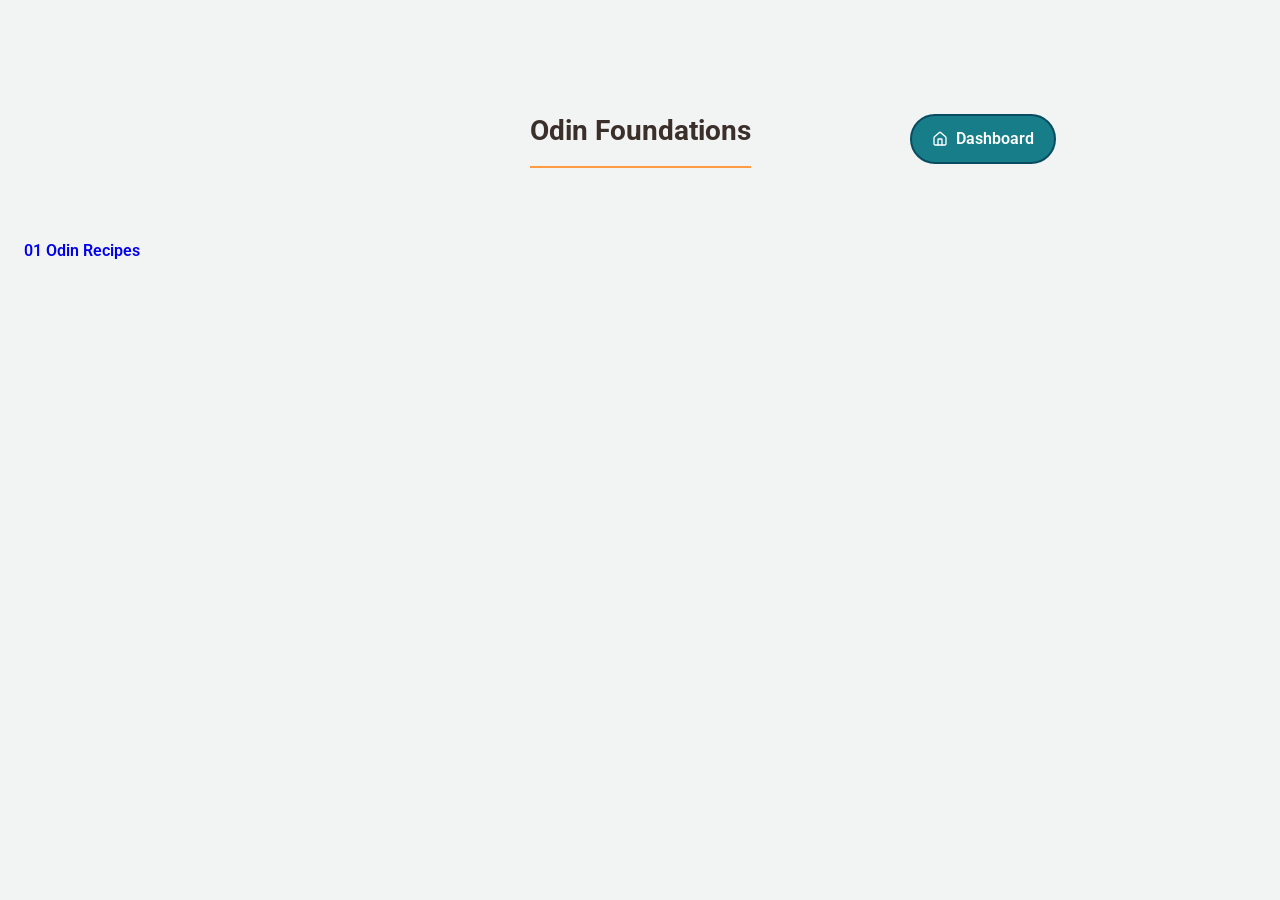
==== index.html @ 88be190a "style: added basic styling to foundations index" ====
<!doctype html>
<html lang="en">
  <head>
    <meta charset="UTF-8" />
    <meta name="viewport" content="width=device-width, initial-scale=1.0" />
    <title>Odin Foundations Page</title>

    <!-- Google Font: Roboto (Variable Font) -->
    <link rel="preconnect" href="https://fonts.googleapis.com" />
    <link rel="preconnect" href="https://fonts.gstatic.com" crossorigin />
    <link
      href="https://fonts.googleapis.com/css2?family=Roboto:ital,wght@0,100..900;1,100..900&display=swap"
      rel="stylesheet"
    />

    <!-- Deine globale CSS-Boilerplate -->
    <link rel="stylesheet" href="styles.css" />
  </head>

  <body>
    <header class="page-header">
      <div class="header-spacer"></div>
      <h1>Odin Foundations</h1>
      <a href="https://janf1997-sys.github.io/odin-hub/" class="home-button"
        >Dashboard</a
      >
    </header>
    <main class="foundations-container">
      <ul class="project-list">
        <li class="project-item">
          <a href="./01_odin-recipes/index.html" class="project-link">
            <span class="project-number">01</span>
            <span class="project-name">Odin Recipes</span>
          </a>
        </li>
      </ul>
    </main>
  </body>
</html>
---- styles.css ----
:root {
  --bg-main: #f2f4f3;
  --primary: #177e89;
  --primary-hover: #084c61;
  --text-main: #53423c;
  --text-heading: #3b2f2b;
  --accent: #ff9b42;
  --font-main: 'Roboto', sans-serif;
}
* {
  box-sizing: border-box;
  margin: 0;
  padding: 0;
}
body {
  font-family: var(--font-main);
  line-height: 1.6;
  background-color: var(--bg-main);
  color: var(--text-main);
  padding: 2rem 1.5rem;
}
h1,
h2,
h3,
h4,
h5,
h6 {
  color: var(--text-heading);
}
h1 {
  font-size: 1.75rem;
  margin-bottom: 2rem;
  border-bottom: 2px solid var(--accent);
  padding-bottom: 0.75rem;
}
.project-list {
  list-style-type: none;
}
.project-list li {
  margin-bottom: 0.5rem;
}
.project-list a {
  display: inline-block;
  font-weight: 600;
  text-decoration: none;
}
.project-list a:hover {
  text-decoration: underline;
  color: var(--accent);
}
.page-header {
  display: grid;
  grid-template-columns: 1fr auto 1fr;
  align-items: center;
  max-width: 100%;
  width: 100%;
  margin: 2rem auto 1.5rem auto;
  padding: 0 2.5rem;
  box-sizing: border-box;
}
.page-header h1 {
  grid-column: 2;
  margin: 0;
  text-align: center;
}
.home-button {
  grid-column: 3;
  justify-self: end;
  display: inline-flex;
  align-items: center;
  background-color: var(--primary);
  padding: 10px 20px;
  border-radius: 100px;
  border: 2px solid var(--primary-hover);
  margin: 50px auto;
  color: #fff;
  transition: ease-in-out 0.2s;
  font-weight: 600;
  gap: 0.5rem;
  text-decoration: none;
}
.home-button:hover {
  scale: 1.1;
}
.home-button::before {
  content: '';
  display: inline-block;
  width: 1rem;
  height: 1rem;
  flex-shrink: 0;
  background-image: url('[data-uri]');
  background-repeat: no-repeat;
  background-position: center;
  background-size: contain;
}
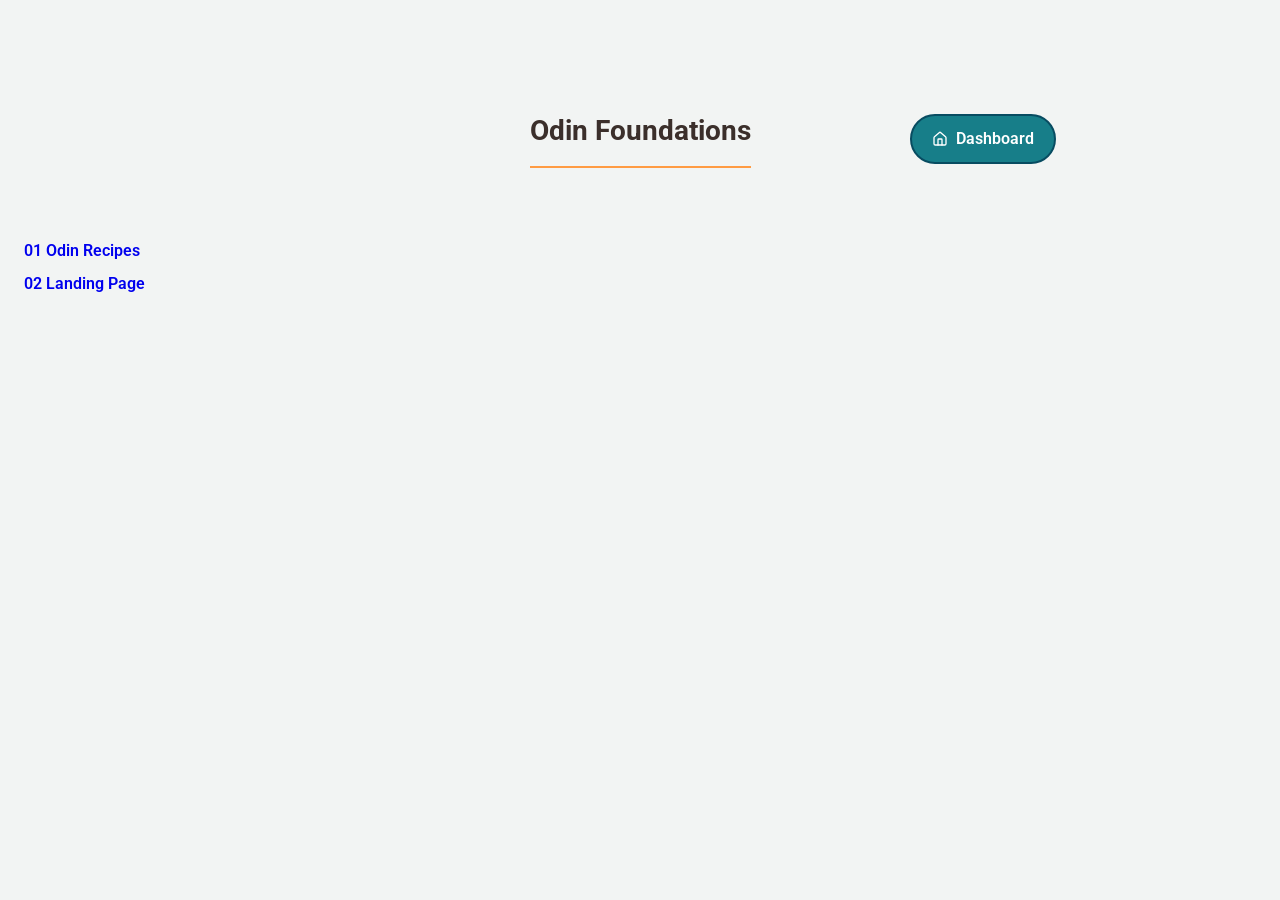
==== commit 6613061e: "feat: added new link to main index" ====
--- a/index.html
+++ b/index.html
@@ -33,6 +33,12 @@
             <span class="project-name">Odin Recipes</span>
           </a>
         </li>
+        <li class="project-item">
+          <a href="./02_landing-page/index.html" class="project-link">
+            <span class="project-number">02</span>
+            <span class="project-name">Landing Page</span>
+          </a>
+        </li>
       </ul>
     </main>
   </body>
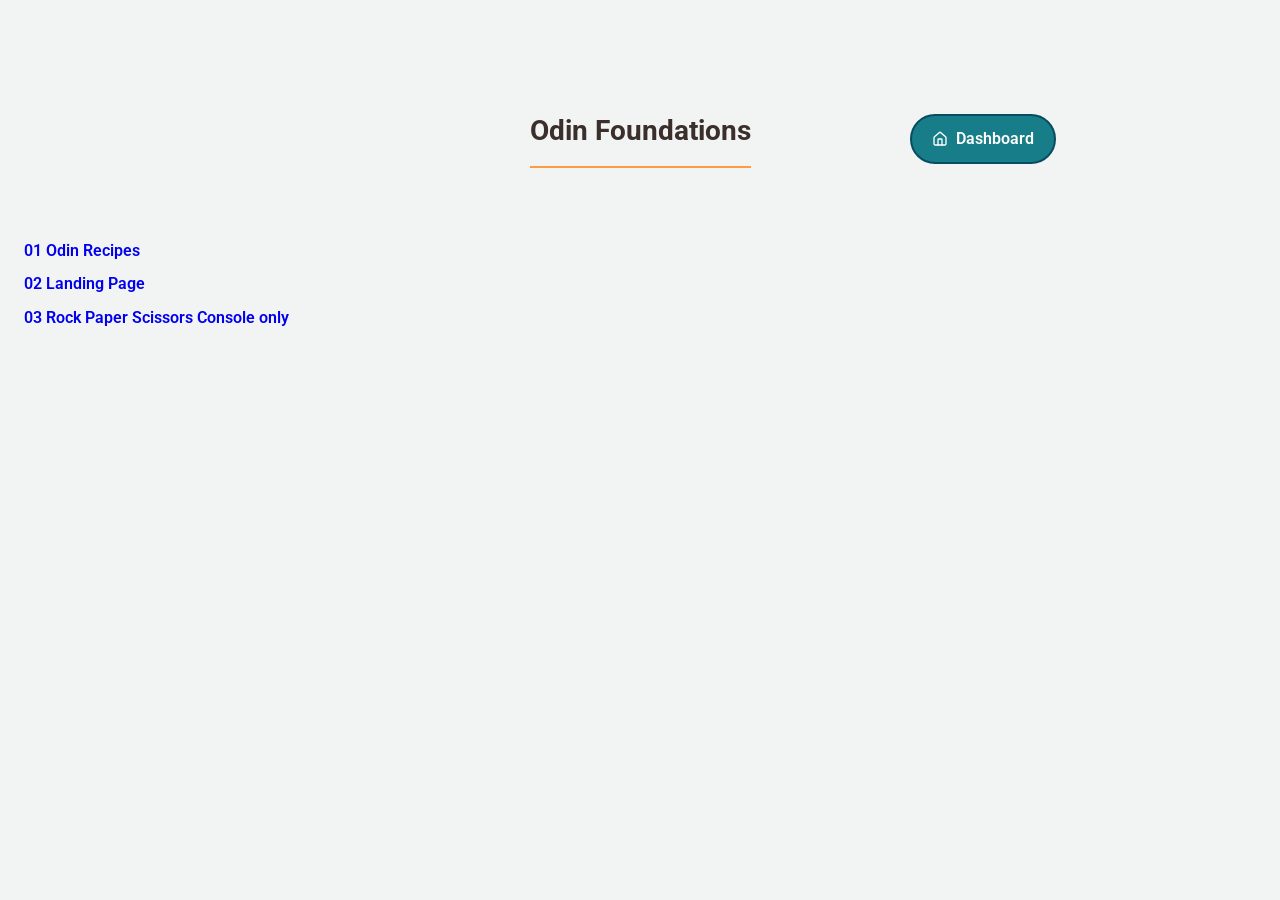
==== commit dda31c5b: "feat: add Rock Paper Scissors project link to index.html" ====
--- a/index.html
+++ b/index.html
@@ -34,9 +34,15 @@
           </a>
         </li>
         <li class="project-item">
-          <a href="./02_landing-page/index.html" class="project-link">
+          <a href="./02_landing_page/index.html" class="project-link">
             <span class="project-number">02</span>
             <span class="project-name">Landing Page</span>
+          </a>
+        </li>
+        <li class="project-item">
+          <a href="./03_rock-paper-scissors/index.html" class="project-link">
+            <span class="project-number">03</span>
+            <span class="project-name">Rock Paper Scissors Console only</span>
           </a>
         </li>
       </ul>
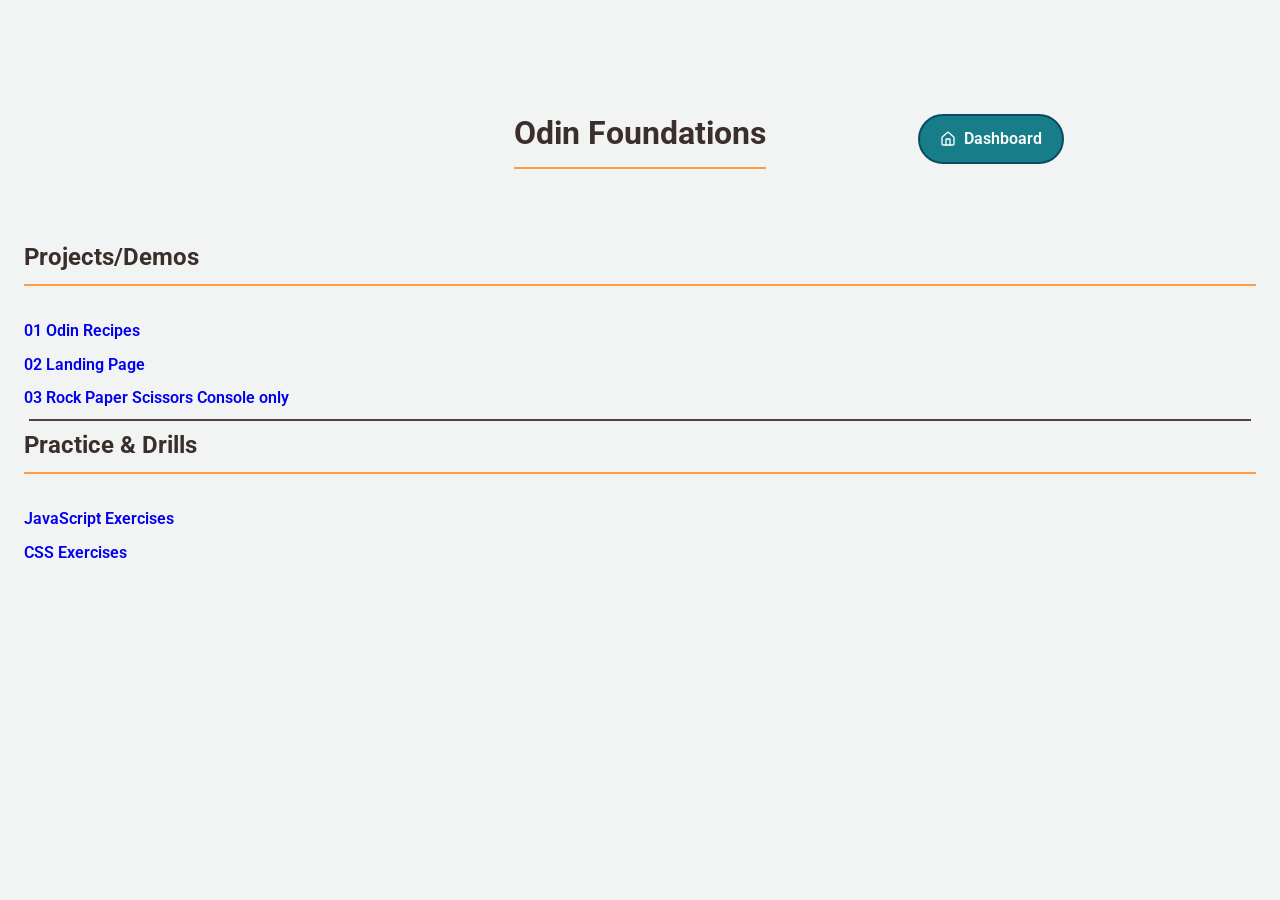
==== commit 70cad92c: "feat(ui): add exercise repo links and styles" ====
--- a/index.html
+++ b/index.html
@@ -25,27 +25,52 @@
         >Dashboard</a
       >
     </header>
-    <main class="foundations-container">
-      <ul class="project-list">
-        <li class="project-item">
-          <a href="./01_odin-recipes/index.html" class="project-link">
-            <span class="project-number">01</span>
-            <span class="project-name">Odin Recipes</span>
-          </a>
-        </li>
-        <li class="project-item">
-          <a href="./02_landing_page/index.html" class="project-link">
-            <span class="project-number">02</span>
-            <span class="project-name">Landing Page</span>
-          </a>
-        </li>
-        <li class="project-item">
-          <a href="./03_rock-paper-scissors/index.html" class="project-link">
-            <span class="project-number">03</span>
-            <span class="project-name">Rock Paper Scissors Console only</span>
-          </a>
-        </li>
-      </ul>
+    <main>
+      <section class="foundations-container">
+        <h2>Projects/Demos</h2>
+        <ul class="project-list">
+          <li class="project-item">
+            <a href="./01_odin-recipes/index.html" class="project-link">
+              <span class="project-number">01</span>
+              <span class="project-name">Odin Recipes</span>
+            </a>
+          </li>
+          <li class="project-item">
+            <a href="./02_landing_page/index.html" class="project-link">
+              <span class="project-number">02</span>
+              <span class="project-name">Landing Page</span>
+            </a>
+          </li>
+          <li class="project-item">
+            <a href="./03_rock-paper-scissors/index.html" class="project-link">
+              <span class="project-number">03</span>
+              <span class="project-name">Rock Paper Scissors Console only</span>
+            </a>
+          </li>
+        </ul>
+      </section>
+      <hr />
+      <section class="exercises-section">
+        <h2>Practice & Drills</h2>
+        <ul class="exercises-list">
+          <li>
+            <a
+              href="https://github.com/janf1997-sys/javascript-exercises"
+              target="_blank"
+              rel="noopener noreferrer"
+              >JavaScript Exercises</a
+            >
+          </li>
+          <li>
+            <a
+              href="https://github.com/janf1997-sys/css-exercises"
+              target="_blank"
+              rel="noopener noreferrer"
+              >CSS Exercises</a
+            >
+          </li>
+        </ul>
+      </section>
     </main>
   </body>
 </html>
--- a/styles.css
+++ b/styles.css
@@ -28,23 +28,33 @@
   color: var(--text-heading);
 }
 h1 {
-  font-size: 1.75rem;
+  font-size: 2rem;
   margin-bottom: 2rem;
   border-bottom: 2px solid var(--accent);
-  padding-bottom: 0.75rem;
+  padding-bottom: 0.5rem;
 }
-.project-list {
+h2 {
+  font-size: 1.5rem;
+  margin-bottom: 2rem;
+  border-bottom: 2px solid var(--accent);
+  padding-bottom: 0.5rem;
+}
+.project-list,
+.exercises-list {
   list-style-type: none;
 }
-.project-list li {
+.project-list li,
+.exercises-list li {
   margin-bottom: 0.5rem;
 }
-.project-list a {
+.project-list a,
+.exercises-list a {
   display: inline-block;
   font-weight: 600;
   text-decoration: none;
 }
-.project-list a:hover {
+.project-list a:hover,
+.exercises-list a:hover {
   text-decoration: underline;
   color: var(--accent);
 }
@@ -93,3 +103,10 @@
   background-position: center;
   background-size: contain;
 }
+
+hr {
+  margin: 5px;
+  border: none;
+  height: 2px;
+  background-color: var(--text-main);
+}
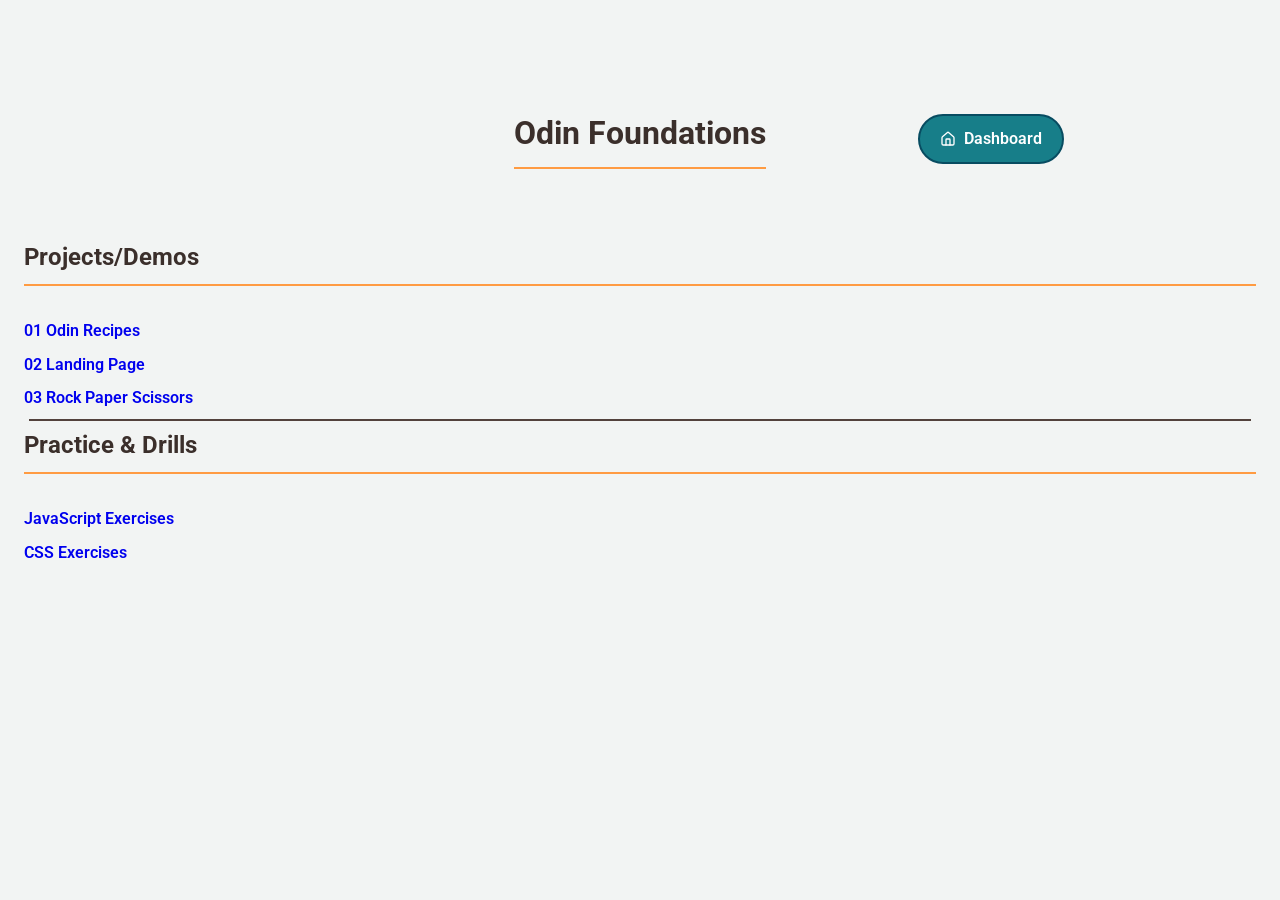
==== commit 47d28627: "docs: remove console-only notes from readme and landing page" ====
--- a/index.html
+++ b/index.html
@@ -44,7 +44,7 @@
           <li class="project-item">
             <a href="./03_rock-paper-scissors/index.html" class="project-link">
               <span class="project-number">03</span>
-              <span class="project-name">Rock Paper Scissors Console only</span>
+              <span class="project-name">Rock Paper Scissors</span>
             </a>
           </li>
         </ul>
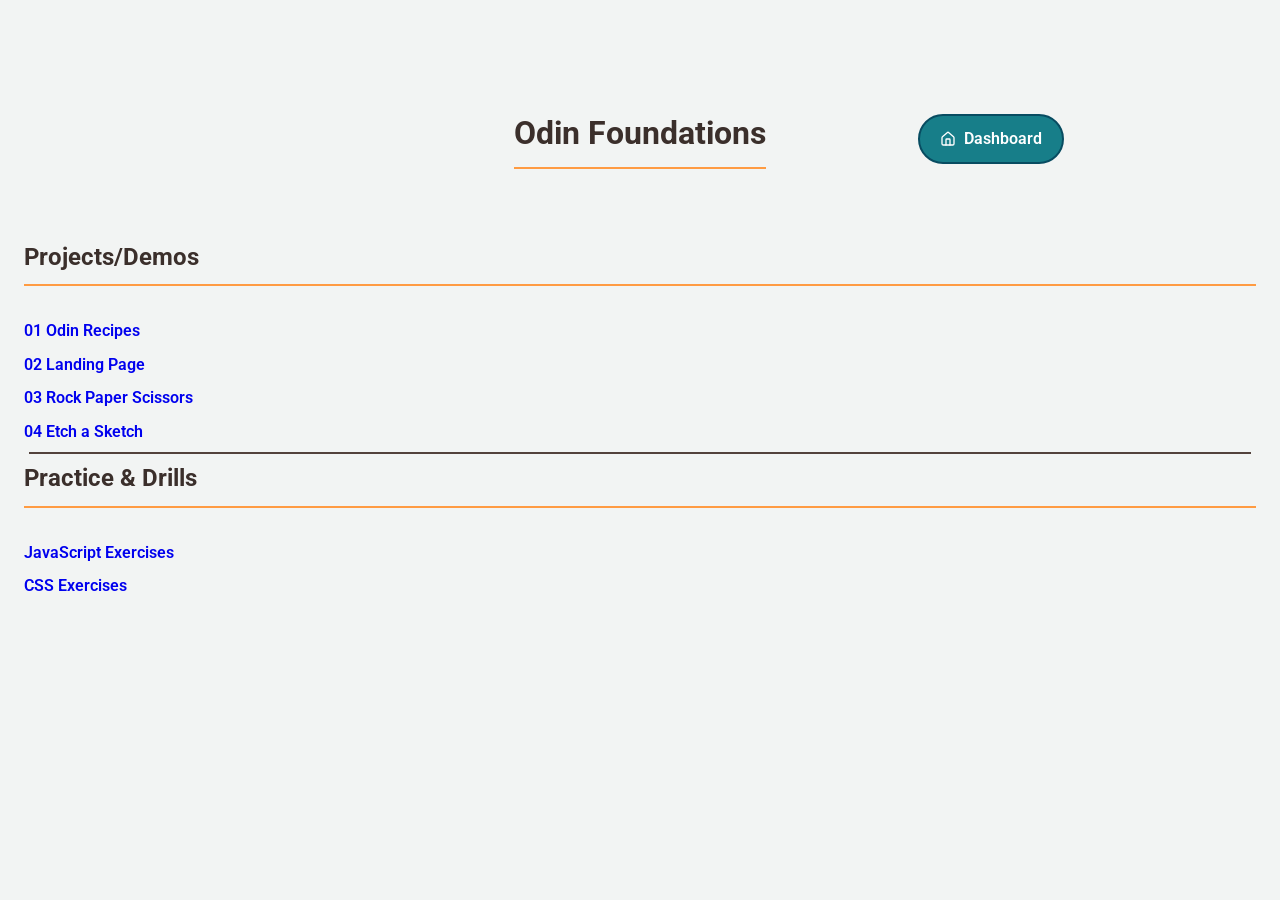
==== commit 2e63470f: "feat: add link to etch a sketch" ====
--- a/index.html
+++ b/index.html
@@ -47,6 +47,12 @@
               <span class="project-name">Rock Paper Scissors</span>
             </a>
           </li>
+          <li class="project-item">
+            <a href="./04_etch-a-sketch/index.html" class="project-link">
+              <span class="project-number">04</span>
+              <span class="project-name">Etch a Sketch</span>
+            </a>
+          </li>
         </ul>
       </section>
       <hr />
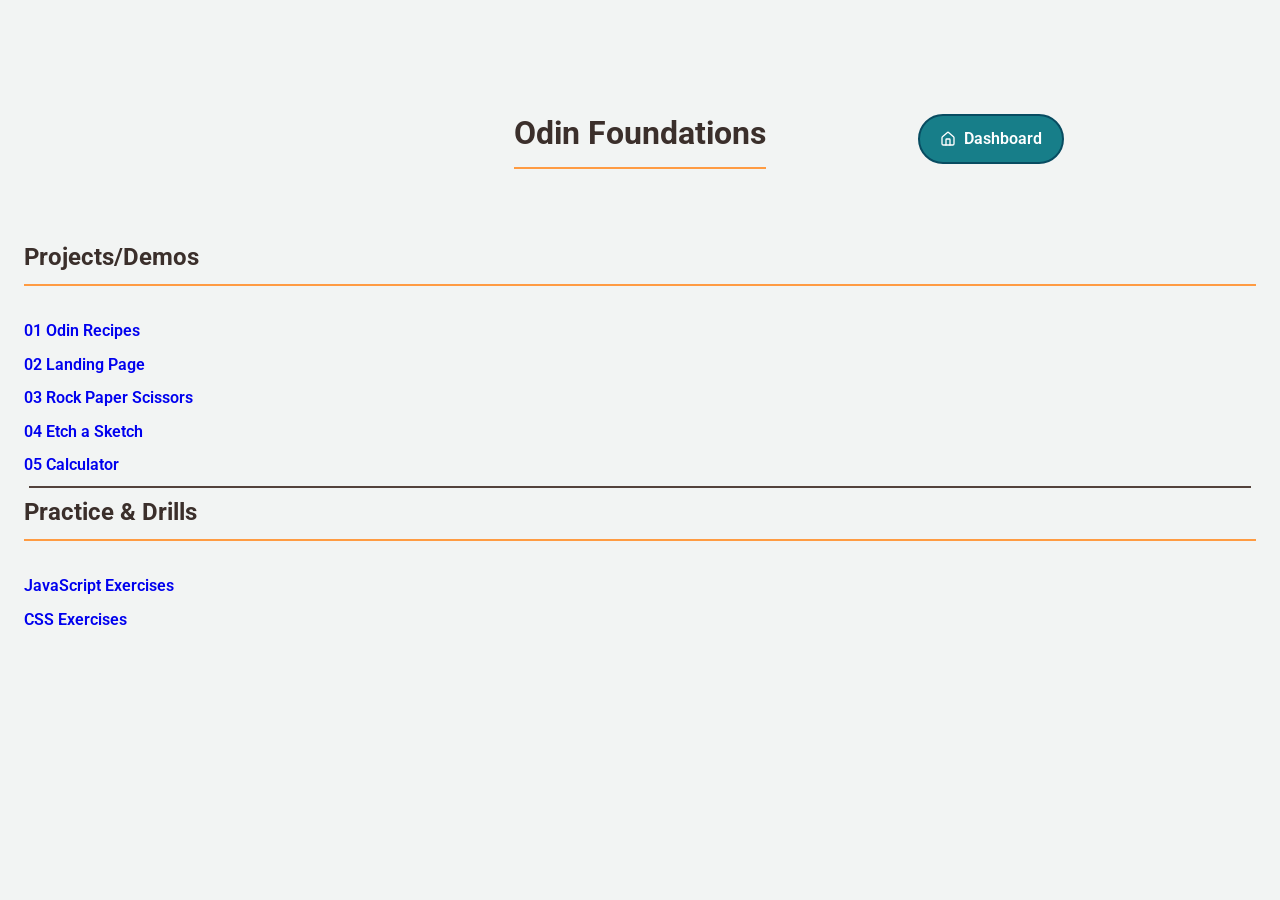
==== commit 05a1be56: "feat: add link to Calculator" ====
--- a/index.html
+++ b/index.html
@@ -53,6 +53,12 @@
               <span class="project-name">Etch a Sketch</span>
             </a>
           </li>
+          <li class="project-item">
+            <a href="./05_calculator/index.html" class="project-link">
+              <span class="project-number">05</span>
+              <span class="project-name">Calculator</span>
+            </a>
+          </li>
         </ul>
       </section>
       <hr />
